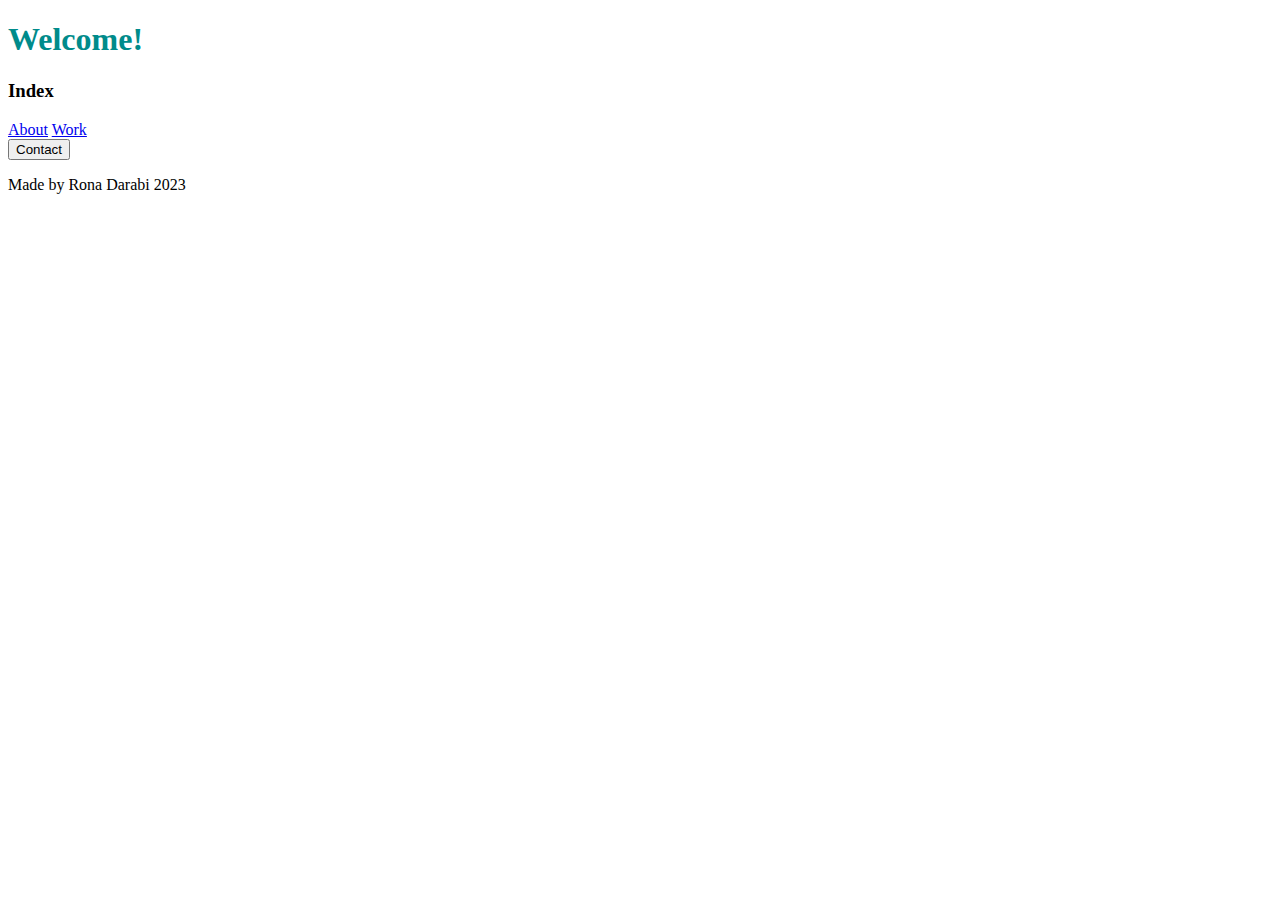
==== index.html @ d84d11cf "final 2" ====
<!DOCTYPE html>
<html lang="en">
    <head>
        <meta charset="UTF-8"/>
        <title>Rona's Portfolio</title>
        <link rel="icon" type="image/x-icon" href="\images\cat.png">
    </head>
    <style>
        h1 {color:darkcyan;}
    </style>

    <body>
        <header>
            <h1>Welcome!</h1>
            <h3>Index</h3>
            <nav>
                <a href="about.html">About</a>
                <a href="work.html">Work</a> 
            </nav>
            <a href="contact.html">
                <button>Contact</button>
            </a>
        </header>
        <main>
            <script>
            </script>
            <template>
                <h1>These are brainstorms!</h1>
                <canvas id="mycanvas">
                    This browser does not support the canvas tag.
                </canvas>
            </template>
        </main>
        <footer>
            <p>Made by Rona Darabi 2023</p>
        </footer>
    </body>
</html>
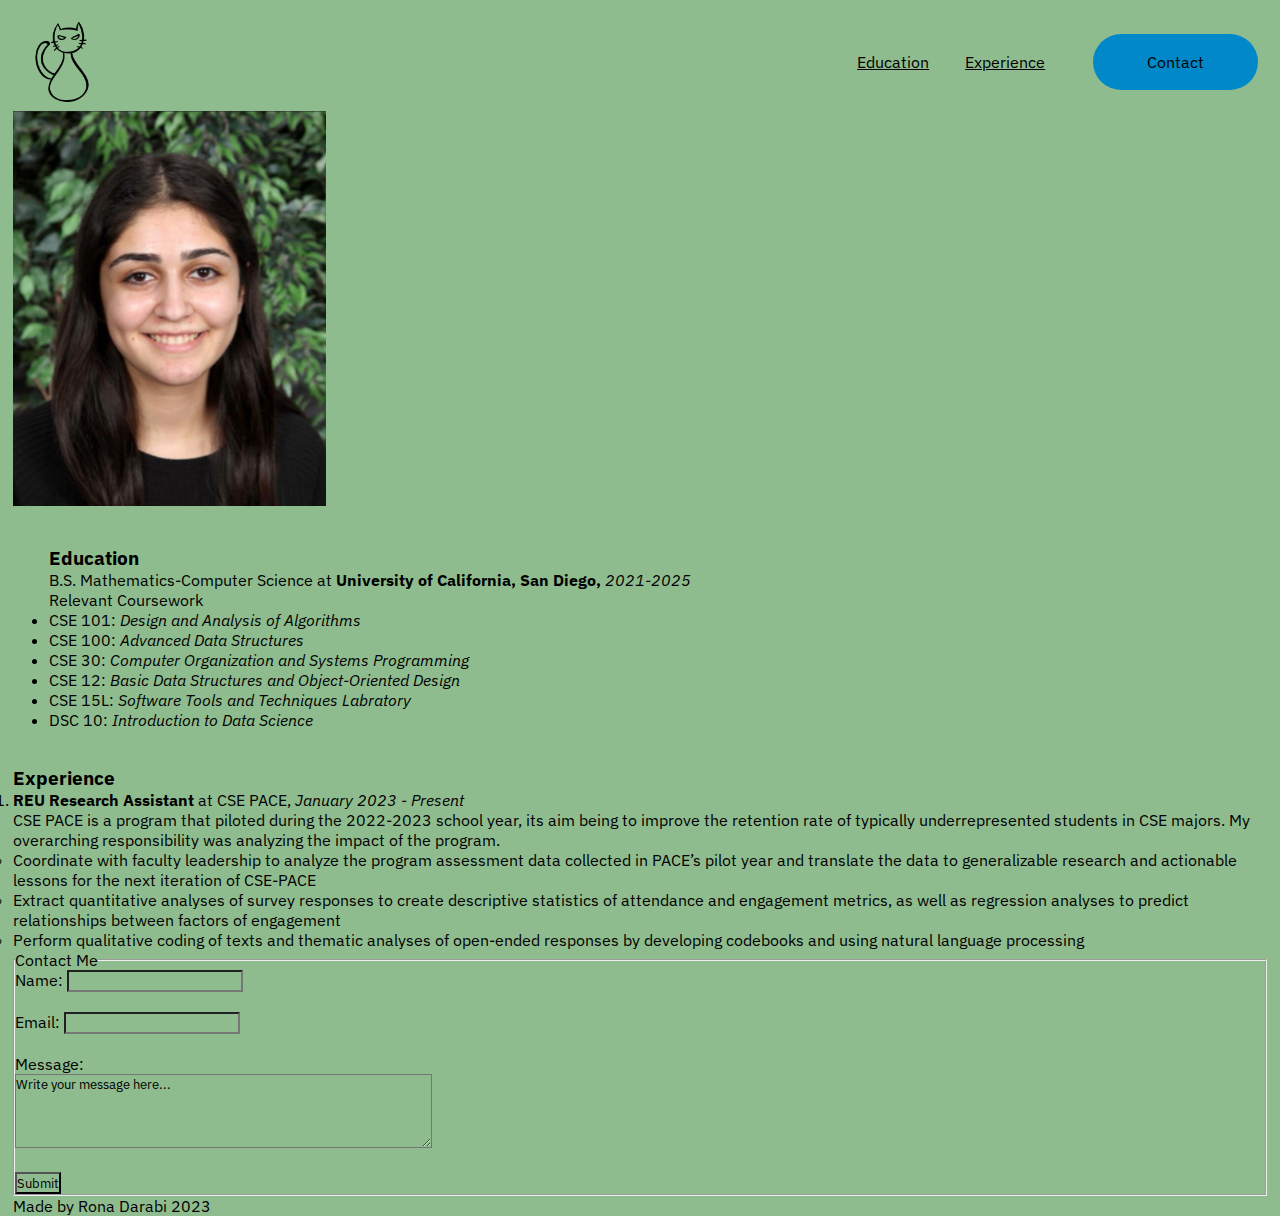
==== commit f454cb2b: "Restoring part 1" ====
--- a/index.html
+++ b/index.html
@@ -4,32 +4,69 @@
         <meta charset="UTF-8"/>
         <title>Rona's Portfolio</title>
         <link rel="icon" type="image/x-icon" href="\images\cat.png">
+        <link rel="stylesheet" href="index.css">
     </head>
-    <style>
-        h1 {color:darkcyan;}
-    </style>
 
     <body>
-        <header>
-            <h1>Welcome!</h1>
-            <h3>Index</h3>
+        <header id="home">
+            <img class="logo" src="/images/cat.png" alt="logo">
             <nav>
-                <a href="about.html">About</a>
-                <a href="work.html">Work</a> 
+                <ul class="nav-items">
+                    <li><a href="#edu">Education</a></li>
+                    <li><a href="#experience">Experience</a></li>
+                </ul>
             </nav>
-            <a href="contact.html">
-                <button>Contact</button>
-            </a>
+            <a class="contact" href="#contact"><button>Contact</button></a>
         </header>
         <main>
-            <script>
-            </script>
-            <template>
-                <h1>These are brainstorms!</h1>
-                <canvas id="mycanvas">
-                    This browser does not support the canvas tag.
-                </canvas>
-            </template>
+            <picture>
+                <img src="\images\yearbook.png" alt="2020 Picture" style="width:25%">
+            </picture>
+            <div id="edu" class="education">
+                <h3>Education</h3>
+                <p>B.S. Mathematics-Computer Science at <strong>University of California, San Diego, </strong><i>2021-2025</i></p>
+                <p>Relevant Coursework</p>
+                <ul>
+                    <li>CSE 101: <i>Design and Analysis of Algorithms</i></li>
+                    <li>CSE 100: <i>Advanced Data Structures</i></li>
+                    <li>CSE 30: <i>Computer Organization and Systems Programming</i></li>
+                    <li>CSE 12: <i>Basic Data Structures and Object-Oriented Design</i></li>
+                    <li>CSE 15L: <i>Software Tools and Techniques Labratory</i></li>
+                    <li>DSC 10: <i>Introduction to Data Science</i></li>
+                </ul>
+            </div>
+            <div id="experience">
+                <h3>Experience</h3>
+                <ol>
+                    <li><b>REU Research Assistant</b> at CSE PACE, <i>January 2023 - Present</i></li>
+                    <aside>CSE PACE is a program that piloted during the 2022-2023 school year, its aim being to improve the retention rate of typically underrepresented students in CSE majors. My overarching responsibility was analyzing the impact of the program. </aside>
+                    <ul>
+                        <li>Coordinate with faculty leadership to analyze the program assessment data collected in PACE’s pilot 
+                            year and translate the data to generalizable research and actionable lessons for the next iteration of 
+                            CSE-PACE</li>
+                        <li>Extract quantitative analyses of survey responses to create descriptive statistics of attendance and 
+                            engagement metrics, as well as regression analyses to predict relationships between factors of 
+                            engagement</li>
+                        <li>Perform qualitative coding of texts and thematic analyses of open-ended responses by developing 
+                            codebooks and using natural language processing</li>
+                    </ul>
+                </ol>
+            </div>
+            <div id="contact">
+                <form action="mailto:rdarabi@ucsd.edu" method="get" id="contactform">
+                    <fieldset>
+                        <legend>Contact Me</legend>
+                        <label for="name">Name:</label>
+                        <input type="text" id="name" name="name"><br><br>
+                        <label for="email">Email:</label>
+                        <input type="text" id="email" name="email"><br><br>
+                        <p><label for="msg">Message:</label></p>
+                        <textarea id="msg" name="msg" rows="4" cols="50">Write your message here...</textarea><br><br>
+                        <input type="submit" value="Submit">
+                    </fieldset>
+                  </form>
+                </div>
+
         </main>
         <footer>
             <p>Made by Rona Darabi 2023</p>
--- a/index.css
+++ b/index.css
@@ -0,0 +1,79 @@
+@import url('https://fonts.googleapis.com/css2?family=IBM+Plex+Sans:ital,wght@1,300&display=swap');
+
+* { 
+    font-family: 'IBM Plex Sans', sans-serif;
+    box-sizing: border-box;
+    margin: 0; 
+    padding: 0;
+    background-color: darkseagreen;
+
+}
+
+.flex-container {
+    display: flex;
+    flex-direction: row;
+  }
+  
+  @media (max-width: 800px) {
+    .flex-container {
+      flex-direction: column;
+    }
+}
+
+header { 
+    display: flex; 
+    justify-content: flex-end;
+    align-items: center;
+    padding: 1vh;
+}
+
+  body { 
+    height: 2vh;
+    width:auto;
+    padding: 1%;
+  }
+
+  .logo { 
+    cursor: pointer;
+    width: 5rem;
+    height: 5rem;
+    margin-right: auto;
+  }
+
+  .nav-items { 
+    list-style: none;
+  }
+
+  .nav-items li { 
+    display: inline-block;
+    padding: 0rem 1rem;
+  }
+
+  .nav-items li a { 
+    transition: all 0.3s ease 0s;
+    color: black;
+  }
+
+  .nav-items li a:hover { 
+    color: lightcoral;
+  }
+
+  button { 
+    padding: 2vh 6vh;
+    margin-left: 2rem;
+    background-color: rgba(0,136,200,1);
+    border: none;
+    border-radius: 50px; 
+    cursor: pointer;
+    transition: all 0.3s ease 0s;
+    font-size: 1rem;
+  }
+
+  button:hover { 
+    background-color: rgba(0,136,150,2);
+  }
+
+  .education { 
+    padding: 4vh;
+    width: 95%;
+  }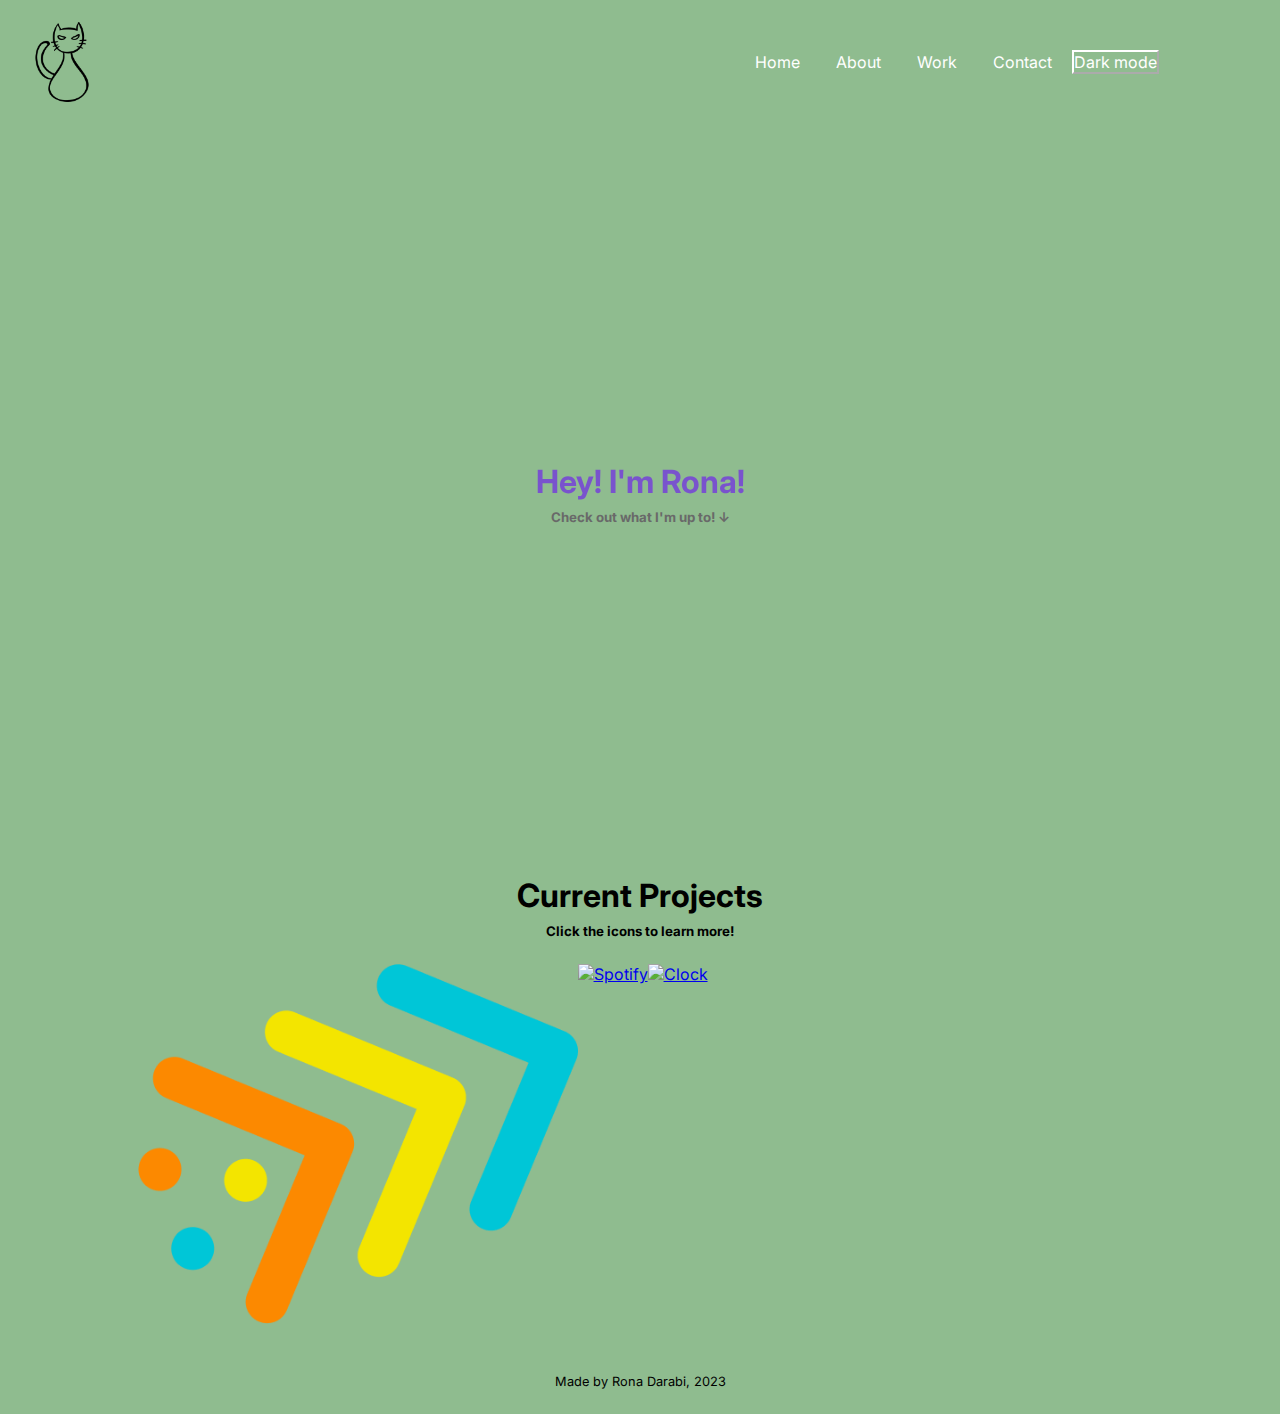
==== commit 892c222d: "all" ====
--- a/index.html
+++ b/index.html
@@ -4,72 +4,51 @@
         <meta charset="UTF-8"/>
         <title>Rona's Portfolio</title>
         <link rel="icon" type="image/x-icon" href="\images\cat.png">
-        <link rel="stylesheet" href="index.css">
+        <link rel="stylesheet" href="style.css">
     </head>
 
     <body>
-        <header id="home">
+        <header>
             <img class="logo" src="/images/cat.png" alt="logo">
             <nav>
-                <ul class="nav-items">
-                    <li><a href="#edu">Education</a></li>
-                    <li><a href="#experience">Experience</a></li>
+                <ul class="nav-items" style="color: white;">
+                    <li><a href="/index.html">Home</a></li>
+                    <li><a href="/about.html">About</a></li>
+                    <li><a href="/index.html#work">Work</a></li>
+                    <li class="contact"><a href="/contact.html">Contact</a></li>
+                    <button onclick="darkmode()" class="dark-button">Dark mode</button>
                 </ul>
+                <script>
+                    function darkmode() {
+                       var b = document.body;
+                       b.classList.toggle("dark-mode");
+                    }
+                </script>
             </nav>
-            <a class="contact" href="#contact"><button>Contact</button></a>
         </header>
         <main>
-            <picture>
-                <img src="\images\yearbook.png" alt="2020 Picture" style="width:25%">
-            </picture>
-            <div id="edu" class="education">
-                <h3>Education</h3>
-                <p>B.S. Mathematics-Computer Science at <strong>University of California, San Diego, </strong><i>2021-2025</i></p>
-                <p>Relevant Coursework</p>
+            <div class="welcome">
+                <h1 class="welcome-heading">Hey! I'm Rona!</h1>
+                <a style="text-decoration: none" href="/index.html#work"><h5 style="color:dimgrey">Check out what I'm up to! &darr;</h5></a>
+            </div>
+            <h1 style="text-align: center;">Current Projects</h1>
+            <h5 style="text-align: center;">Click the icons to learn more!</h5>
+            <div id="work" class="work"> 
                 <ul>
-                    <li>CSE 101: <i>Design and Analysis of Algorithms</i></li>
-                    <li>CSE 100: <i>Advanced Data Structures</i></li>
-                    <li>CSE 30: <i>Computer Organization and Systems Programming</i></li>
-                    <li>CSE 12: <i>Basic Data Structures and Object-Oriented Design</i></li>
-                    <li>CSE 15L: <i>Software Tools and Techniques Labratory</i></li>
-                    <li>DSC 10: <i>Introduction to Data Science</i></li>
-                </ul>
+                    <li>
+                      <a href="/pace.html" title="CSE PACE"><span><img src="/images/cse-pace-logo.png" alt="CSE PACE Logo"></span></a>
+                    </li>
+                    <li>
+                      <a href="/spotifyproj.html" title="Spotify Project"><span><img src="/images/spotify.png" alt="Spotify"></span></a>
+                    </li>
+                    <li>
+                        <a href="/comingsoon.html" title="Coming soon"><span><img src="/images/clock.png" alt="Clock"></span></a>
+                    </li>
+                  </ul>
             </div>
-            <div id="experience">
-                <h3>Experience</h3>
-                <ol>
-                    <li><b>REU Research Assistant</b> at CSE PACE, <i>January 2023 - Present</i></li>
-                    <aside>CSE PACE is a program that piloted during the 2022-2023 school year, its aim being to improve the retention rate of typically underrepresented students in CSE majors. My overarching responsibility was analyzing the impact of the program. </aside>
-                    <ul>
-                        <li>Coordinate with faculty leadership to analyze the program assessment data collected in PACE’s pilot 
-                            year and translate the data to generalizable research and actionable lessons for the next iteration of 
-                            CSE-PACE</li>
-                        <li>Extract quantitative analyses of survey responses to create descriptive statistics of attendance and 
-                            engagement metrics, as well as regression analyses to predict relationships between factors of 
-                            engagement</li>
-                        <li>Perform qualitative coding of texts and thematic analyses of open-ended responses by developing 
-                            codebooks and using natural language processing</li>
-                    </ul>
-                </ol>
-            </div>
-            <div id="contact">
-                <form action="mailto:rdarabi@ucsd.edu" method="get" id="contactform">
-                    <fieldset>
-                        <legend>Contact Me</legend>
-                        <label for="name">Name:</label>
-                        <input type="text" id="name" name="name"><br><br>
-                        <label for="email">Email:</label>
-                        <input type="text" id="email" name="email"><br><br>
-                        <p><label for="msg">Message:</label></p>
-                        <textarea id="msg" name="msg" rows="4" cols="50">Write your message here...</textarea><br><br>
-                        <input type="submit" value="Submit">
-                    </fieldset>
-                  </form>
-                </div>
-
         </main>
         <footer>
-            <p>Made by Rona Darabi 2023</p>
+            <p style="text-align: center; padding: 2% 8%; font-size: .8rem;">Made by Rona Darabi, 2023</p>
         </footer>
     </body>
-</html>+</html>
--- a/style.css
+++ b/style.css
@@ -0,0 +1,231 @@
+@import url('https://fonts.googleapis.com/css2?family=Inter:wght@300&display=swap');
+/* Custom font, variable, color-mix */
+:root { 
+  --b: color-mix(in srgb, rgb(17, 124, 148) 75%, white);
+}
+
+* { 
+    font-family: 'Inter', sans-serif;
+    box-sizing: border-box;
+    margin: 0; 
+    padding: 0;
+    
+
+}
+
+header { 
+  /* flexbox */
+    display: flex; 
+    justify-content: flex-end;
+    align-items: center;
+    /* viewport - dvh */
+    padding: 1dvh;
+}
+
+body { 
+    height: 95vh;
+    width:auto;
+    padding: 1%;
+    background-color: darkseagreen;
+    color: black;
+}
+
+.dark-mode{ 
+  background-color: black;
+  color: white;
+}
+
+.logo { 
+    cursor: auto;
+    /* relative measurement - rem */
+    width: 5rem;
+    height: 5rem;
+    margin-right: auto;
+}
+
+/* has selector */
+h1:has(+:is(a,h5)) { 
+  margin: 0 0 0.5rem 0;
+}
+
+  /* Navigation bar */
+nav { 
+    padding: 2% 8%;
+    display: flex;
+    justify-content: space-between;
+}
+
+nav ul { 
+    list-style: none;
+}
+
+nav ul li { 
+    display: inline-block;
+    margin-left: 2rem;
+}
+
+nav ul li a { 
+  /* transition */
+    transition: all 0.3s ease 0s;
+    color: white;
+    text-decoration: none;
+}
+
+nav ul li a:hover { 
+    color: lightcoral;
+}
+
+.dark-button { 
+    padding: 0%;
+    font-size: 1rem;
+    margin-left: 1rem;
+    text-align: center;
+    cursor: pointer;
+    outline: none;
+    color: white;
+    background-color: transparent;
+    border-color: white;
+    border-radius: 0;
+    flex-direction: inline;
+}
+
+
+/* Welcome to my page */
+.welcome { 
+  display: flex;
+  flex-direction: column;
+  padding: 2% 8%;
+  align-items: center;
+  height: 85dvh;
+  width: 100%;
+  justify-content: center;
+}
+
+.welcome-heading { 
+  align-items: center;
+  justify-content: center;
+  font-size: 2rem;
+  background: linear-gradient(
+    to right, 
+    #7953cd 20%,
+    var(--b, #00affa),
+    #00affa 30%,
+    #0190cd 70%,
+    #764ada 80%
+  );
+  -webkit-background-clip: text;
+  background-clip: text;
+  -webkit-text-fill-color: transparent;
+  background-size: 500% auto;
+  animation: welcome-text 5s ease-in-out infinite alternate;
+}
+
+/* animation */
+@keyframes welcome-text {
+  0% {
+      background-position: 0% 50%;
+  }
+  100% {
+      background-position: 100% 50%;
+  }
+}
+
+
+/* Work */
+.work {
+  display: flex;
+  padding: 2% 10%;
+  justify-content: space-between;
+
+  /* Nested CSS example */
+  & ul { 
+    display: flex;
+    flex-wrap: wrap;
+    list-style-type: none;
+
+    & li { 
+      height: 40vh;
+      flex-grow: 1;
+    }
+  
+  }
+  & img { 
+    max-height: 100%;
+    min-width: 50%;
+    object-fit: cover;
+    vertical-align: bottom;
+  }
+}
+
+/* Media queries */
+@media only screen and (max-width:768px) { 
+  nav { 
+    flex-direction: column;
+  }
+  nav ul { 
+    flex-direction: column;
+    display: none;
+  }
+  .showmenu { 
+    display: block;
+  }
+  nav ul li { 
+    padding: 2% 0;
+    margin: 0.8em 0;
+  }
+  nav ul li a { 
+    color: black;
+  }
+
+  .welcome { 
+    height: 50dvh;
+  }
+
+  .work { 
+    & img { 
+      width: 100%;
+    }
+  }
+} 
+
+@media only screen and (max-width:400px) { 
+  nav { 
+    flex-direction: column;
+  }
+  nav ul { 
+    flex-direction: column;
+  }
+  nav ul li { 
+    text-align: center;
+  }
+}
+
+@media (max-aspect-ratio: 1/1) {
+  li {
+    height: 30vh;
+  }
+}
+
+@media (max-height: 480px) {
+  li {
+    height: 80vh;
+  }
+}
+
+@media (max-aspect-ratio: 1/1) and (max-width: 480px) {
+  ul {
+    flex-direction: row;
+  }
+
+  li {
+    height: auto;
+    width: 100%;
+  }
+
+  img {
+    width: 100%;
+    max-height: 75vh;
+    min-width: 0;
+  }
+}
+
